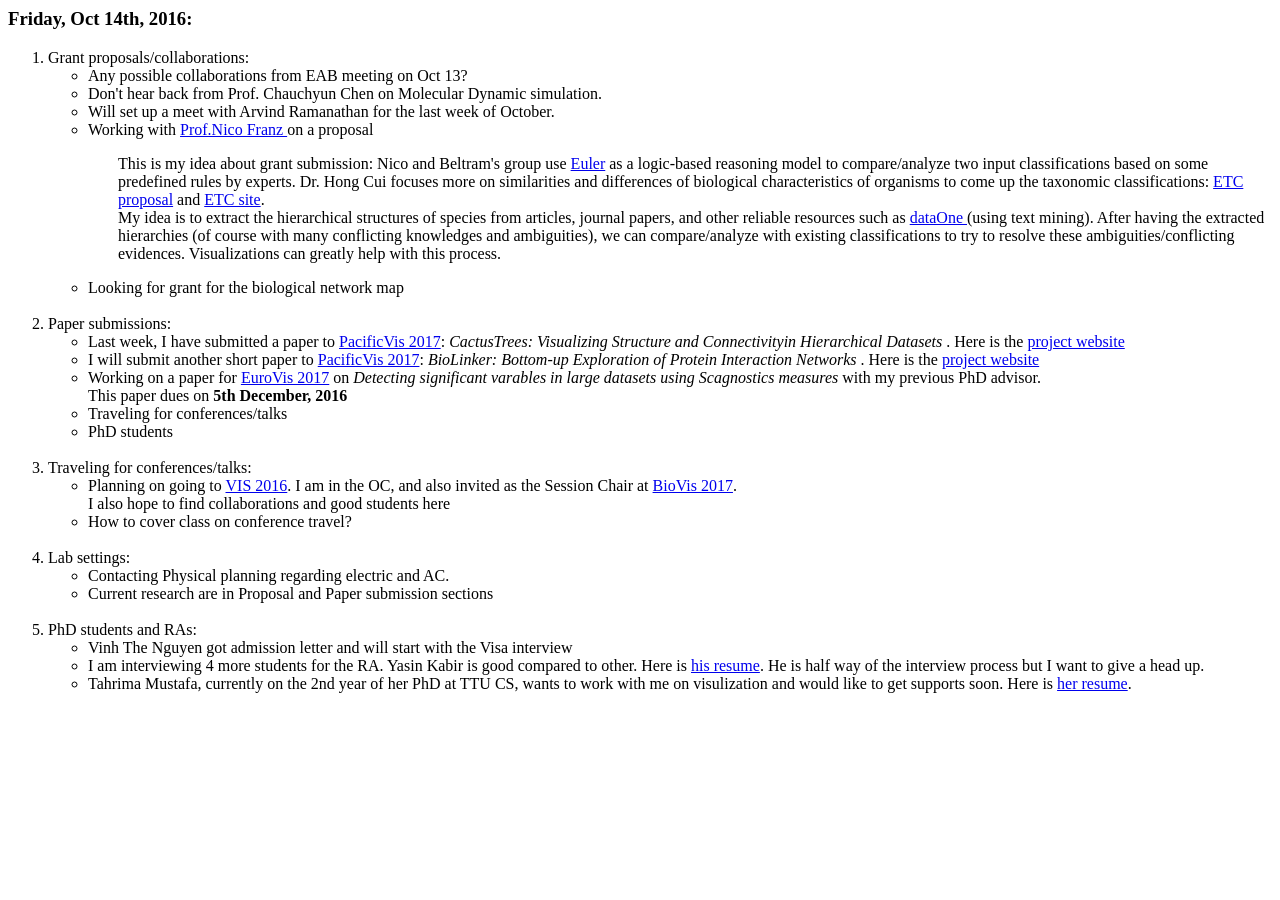
==== g/Mentoring.html @ 5515e6f6 "Add mentoring" ====
<body>
	<h3>Friday, Oct 14th, 2016: </h3>
	<ol>
	  <li>Grant proposals/collaborations:
	    <ul>
	    <li>Any possible collaborations from EAB meeting on Oct 13?</li>
	    <li>Don't hear back from Prof. Chauchyun Chen on Molecular Dynamic simulation.</li>
	    <li>Will set up a meet with Arvind Ramanathan for the last week of October.</li>
	    <li> Working with <a href="https://sols.asu.edu/people/nico-franz">Prof.Nico Franz <a> on a proposal
	    <p style="margin-left: 30px">
	    This is my idea about grant submission: Nico and Beltram's group use <a href="https://github.com/EulerProject">Euler</a> as a logic-based reasoning model to compare/analyze two input classifications based on some predefined rules by experts. 
	    Dr. Hong Cui focuses more on similarities and differences of biological characteristics of organisms to come up the taxonomic classifications:  
	    <a href="http://taxonconceptexplorer.org/public/images/0/08/ETC-ProjectDescription.pdf"> ETC proposal</a> and 
	    <a href="http://taxonconceptexplorer.org/pub/Main_Page"> ETC site</a>.<br>

		My idea is to extract the hierarchical structures of species from articles, journal papers, and other reliable resources such as <a href="https://www.dataone.org/"> dataOne </a>(using text mining). After having the extracted hierarchies (of course with many conflicting knowledges and ambiguities), we can compare/analyze with existing classifications to try to resolve these ambiguities/conflicting evidences. Visualizations can greatly help with this process.
		</p></li>
	   	<li>Looking for grant for the biological network map</li>
	   	</ul>
	  </li>	 
	  <br> 
	  <li>Paper submissions:
	    <ul>
	    <li>Last week, I have submitted a paper to <a href="http://pacificvis.snu.ac.kr/">PacificVis 2017</a>: <i> CactusTrees: Visualizing Structure and Connectivityin Hierarchical Datasets </i>. Here is the <a href="http://pacificvis.snu.ac.kr/">project website</a></li>
	    <li>I will submit another short paper to <a href="http://pacificvis.snu.ac.kr/">PacificVis 2017</a>: <i> BioLinker: Bottom-up Exploration of Protein Interaction Networks </i></font>. Here is the <a href="https://github.com/CreativeCodingLab/BioLinker">project website</a></li>
	    
	    <li>Working on a paper for <a href="http://eurovis2017.virvig.es/"> EuroVis 2017</a> on <i> Detecting significant varables in large datasets using Scagnostics measures</i> with my previous PhD advisor. <br>This paper dues on <b>5th December, 2016</b></li>
	    <li>Traveling for conferences/talks</li>
	   	<li>PhD students</li>
	   	</ul>
	  </li>	  
	  <br>
	  <li>Traveling for conferences/talks:
	    <ul>
	    <li> Planning on going to <a href="http://ieeevis.org/">VIS 2016</a>. I am in the OC, and also invited as the Session Chair at <a href="http://biovis.net/2016/program_ieee/"> BioVis 2017</a>. <br>	    
	    I also hope to find collaborations and good students here
	    </li>
	    <li> How to cover class on conference travel?</li>
	   	</ul>
	  </li>	 
	  <br>
	   <li> Lab settings:
	    <ul>
	    <li> Contacting Physical planning regarding electric and AC.</li>
	    <li> Current research are in Proposal and Paper submission sections</li>
	   	</ul>
	  </li>	 
	   <br>
	  <li> PhD students and RAs:
	    <ul>
	    <li> Vinh The Nguyen got admission letter and will start with the Visa interview</li>
	    <li> I am interviewing 4 more students for the RA. Yasin Kabir is good compared to other. Here is <a href="http://www.mykabir.info/resume/"> his resume</a>. He is half way of the interview process but I want to give a head up.</li> 
	    <li> Tahrima Mustafa, currently on the 2nd year of her PhD at TTU CS, wants to work with me on visulization and would like to get supports soon.  Here is <a href="files/Tahrima_Mustafa.pdf"> her resume</a>.</li>
	   	</ul>
	  </li>	 

	</ol>

</body>
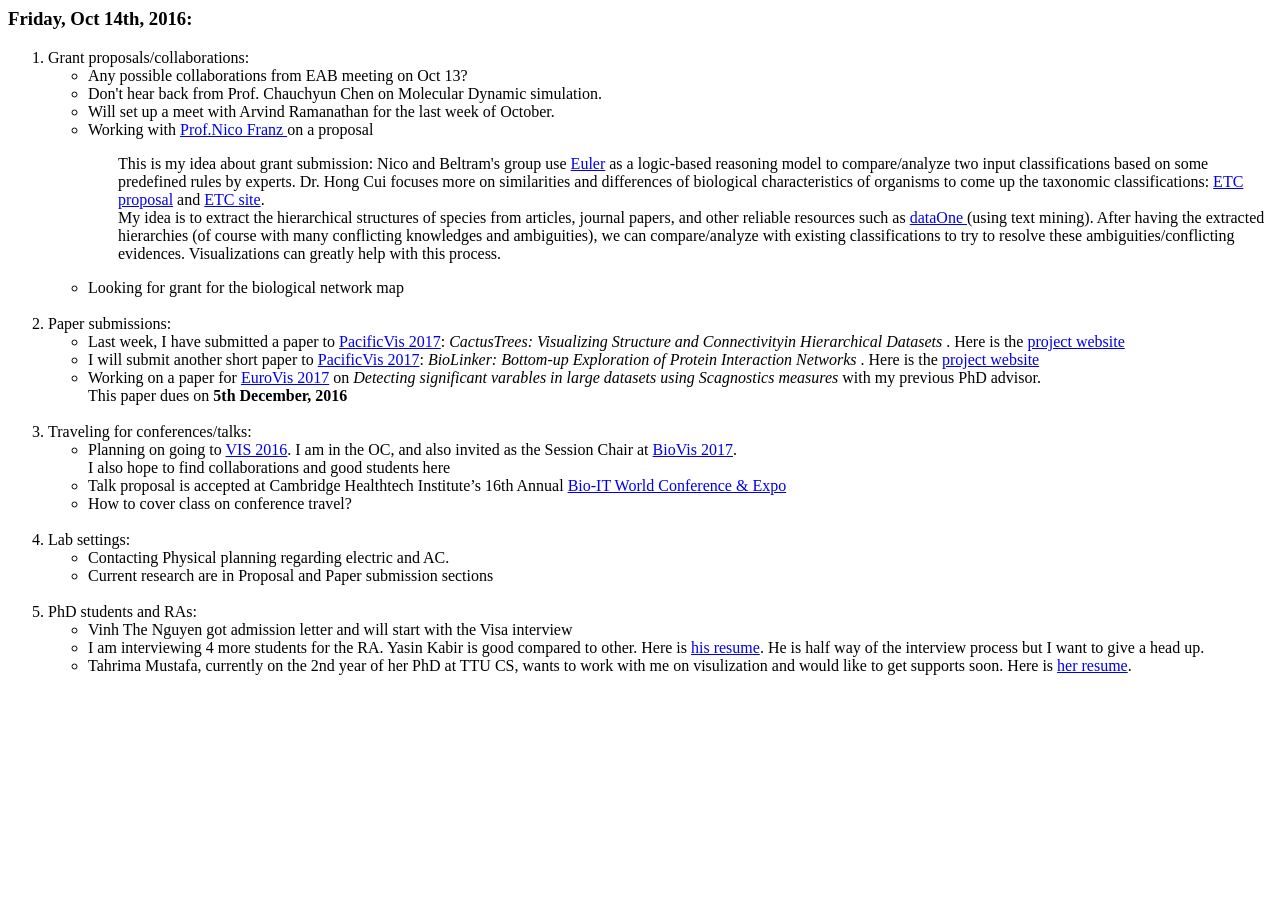
==== commit b897d841: "Add mentoring" ====
--- a/g/Mentoring.html
+++ b/g/Mentoring.html
@@ -25,8 +25,6 @@
 	    <li>I will submit another short paper to <a href="http://pacificvis.snu.ac.kr/">PacificVis 2017</a>: <i> BioLinker: Bottom-up Exploration of Protein Interaction Networks </i></font>. Here is the <a href="https://github.com/CreativeCodingLab/BioLinker">project website</a></li>
 	    
 	    <li>Working on a paper for <a href="http://eurovis2017.virvig.es/"> EuroVis 2017</a> on <i> Detecting significant varables in large datasets using Scagnostics measures</i> with my previous PhD advisor. <br>This paper dues on <b>5th December, 2016</b></li>
-	    <li>Traveling for conferences/talks</li>
-	   	<li>PhD students</li>
 	   	</ul>
 	  </li>	  
 	  <br>
@@ -35,7 +33,8 @@
 	    <li> Planning on going to <a href="http://ieeevis.org/">VIS 2016</a>. I am in the OC, and also invited as the Session Chair at <a href="http://biovis.net/2016/program_ieee/"> BioVis 2017</a>. <br>	    
 	    I also hope to find collaborations and good students here
 	    </li>
-	    <li> How to cover class on conference travel?</li>
+	    <li> Talk proposal is accepted at Cambridge Healthtech Institute’s 16th Annual <a href="http://biovis.net/2016/program_ieee/"> Bio-IT World Conference & Expo </a></li>
+	   	<li> How to cover class on conference travel?</li>
 	   	</ul>
 	  </li>	 
 	  <br>
@@ -53,7 +52,5 @@
 	    <li> Tahrima Mustafa, currently on the 2nd year of her PhD at TTU CS, wants to work with me on visulization and would like to get supports soon.  Here is <a href="files/Tahrima_Mustafa.pdf"> her resume</a>.</li>
 	   	</ul>
 	  </li>	 
-
 	</ol>
-
 </body>					
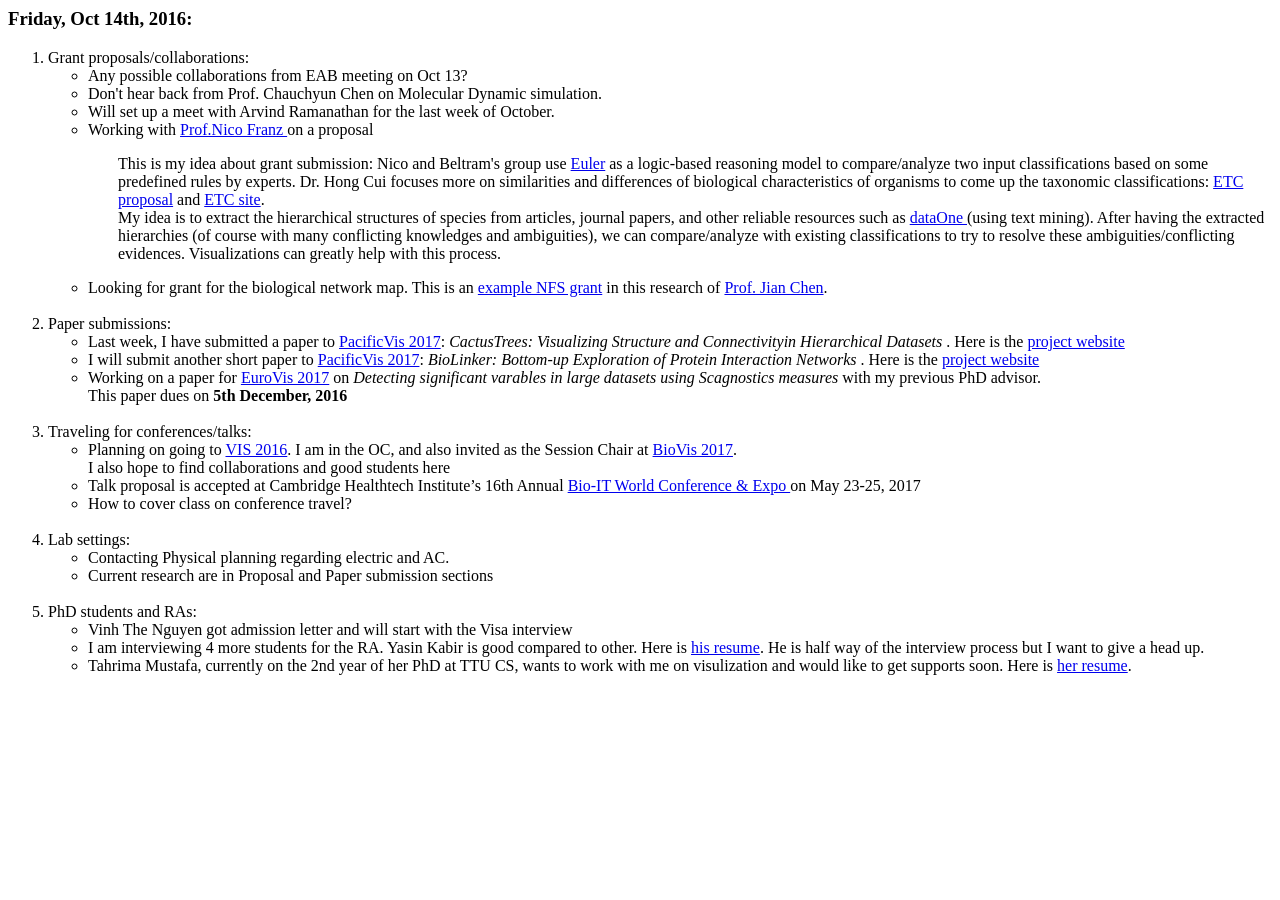
==== commit 77bcdaec: "Add mentoring" ====
--- a/g/Mentoring.html
+++ b/g/Mentoring.html
@@ -15,7 +15,7 @@
 
 		My idea is to extract the hierarchical structures of species from articles, journal papers, and other reliable resources such as <a href="https://www.dataone.org/"> dataOne </a>(using text mining). After having the extracted hierarchies (of course with many conflicting knowledges and ambiguities), we can compare/analyze with existing classifications to try to resolve these ambiguities/conflicting evidences. Visualizations can greatly help with this process.
 		</p></li>
-	   	<li>Looking for grant for the biological network map</li>
+	   	<li>Looking for grant for the biological network map. This is an <a href="https://nsf.gov/awardsearch/showAward?AWD_ID=1260795"> example NFS grant</a> in this research of <a href="http://www.csee.umbc.edu/~jichen/Webhome.html">Prof. Jian Chen</a>. </li>
 	   	</ul>
 	  </li>	 
 	  <br> 
@@ -33,7 +33,7 @@
 	    <li> Planning on going to <a href="http://ieeevis.org/">VIS 2016</a>. I am in the OC, and also invited as the Session Chair at <a href="http://biovis.net/2016/program_ieee/"> BioVis 2017</a>. <br>	    
 	    I also hope to find collaborations and good students here
 	    </li>
-	    <li> Talk proposal is accepted at Cambridge Healthtech Institute’s 16th Annual <a href="http://biovis.net/2016/program_ieee/"> Bio-IT World Conference & Expo </a></li>
+	    <li> Talk proposal is accepted at Cambridge Healthtech Institute’s 16th Annual <a href="http://www.bio-itworldexpo.com/"> Bio-IT World Conference & Expo </a> on May 23-25, 2017</li>
 	   	<li> How to cover class on conference travel?</li>
 	   	</ul>
 	  </li>	 
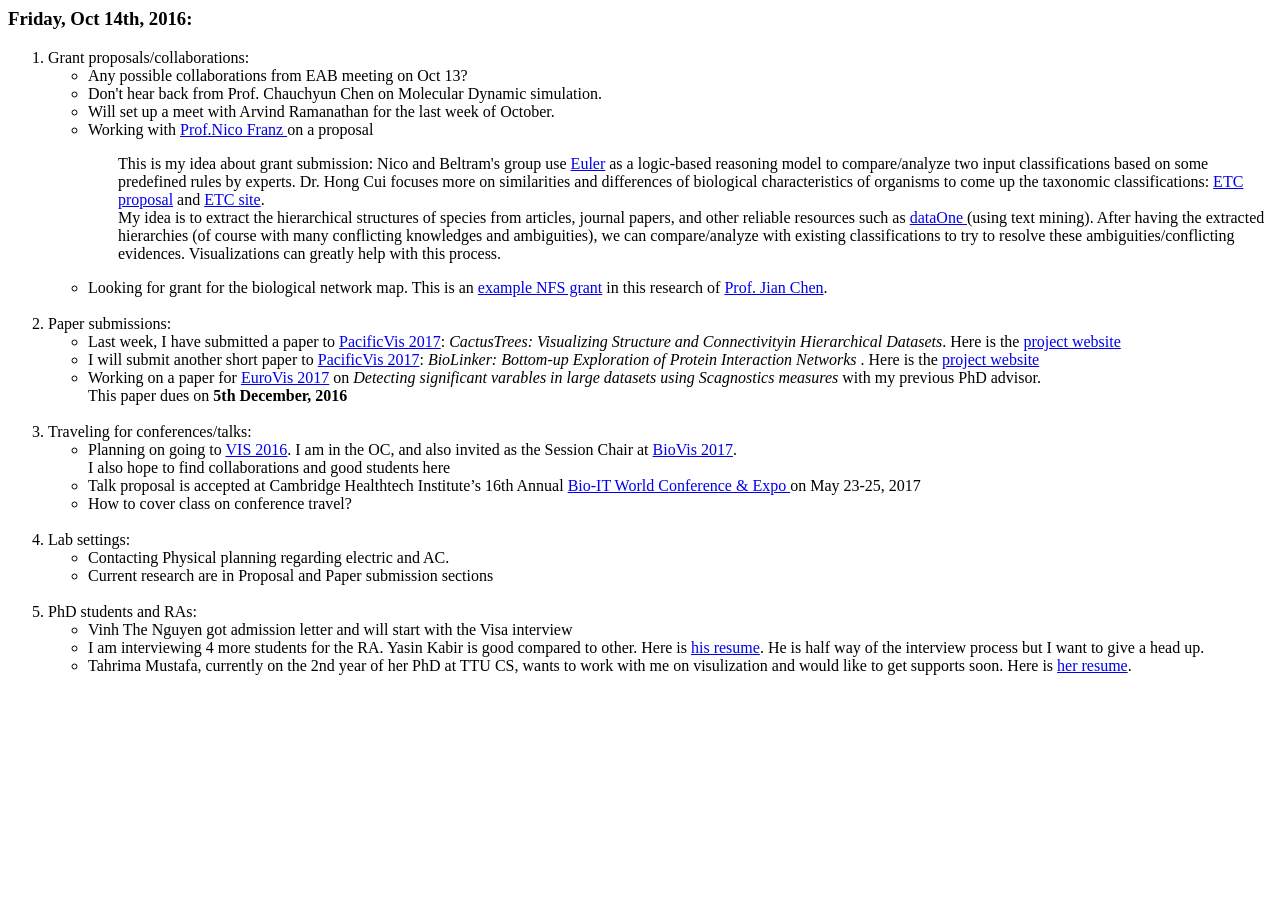
==== commit 26560322: "Add mentoring" ====
--- a/g/Mentoring.html
+++ b/g/Mentoring.html
@@ -21,7 +21,7 @@
 	  <br> 
 	  <li>Paper submissions:
 	    <ul>
-	    <li>Last week, I have submitted a paper to <a href="http://pacificvis.snu.ac.kr/">PacificVis 2017</a>: <i> CactusTrees: Visualizing Structure and Connectivityin Hierarchical Datasets </i>. Here is the <a href="http://pacificvis.snu.ac.kr/">project website</a></li>
+	    <li>Last week, I have submitted a paper to <a href="http://pacificvis.snu.ac.kr/">PacificVis 2017</a>: <i> CactusTrees: Visualizing Structure and Connectivityin Hierarchical Datasets</i>. Here is the <a href="http://pacificvis.snu.ac.kr/">project website</a></li>
 	    <li>I will submit another short paper to <a href="http://pacificvis.snu.ac.kr/">PacificVis 2017</a>: <i> BioLinker: Bottom-up Exploration of Protein Interaction Networks </i></font>. Here is the <a href="https://github.com/CreativeCodingLab/BioLinker">project website</a></li>
 	    
 	    <li>Working on a paper for <a href="http://eurovis2017.virvig.es/"> EuroVis 2017</a> on <i> Detecting significant varables in large datasets using Scagnostics measures</i> with my previous PhD advisor. <br>This paper dues on <b>5th December, 2016</b></li>
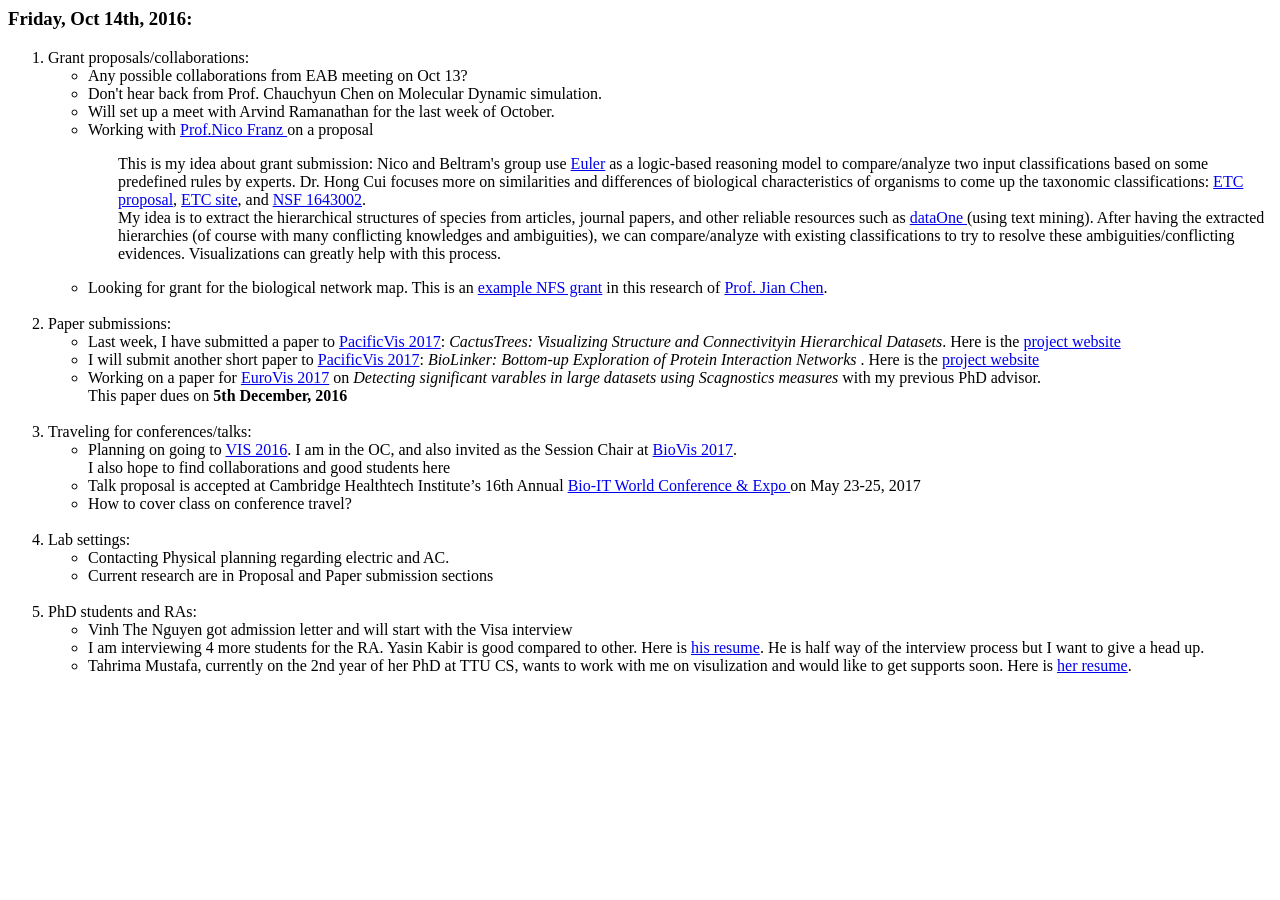
==== commit 2e97dcff: "Add mentoring" ====
--- a/g/Mentoring.html
+++ b/g/Mentoring.html
@@ -10,8 +10,8 @@
 	    <p style="margin-left: 30px">
 	    This is my idea about grant submission: Nico and Beltram's group use <a href="https://github.com/EulerProject">Euler</a> as a logic-based reasoning model to compare/analyze two input classifications based on some predefined rules by experts. 
 	    Dr. Hong Cui focuses more on similarities and differences of biological characteristics of organisms to come up the taxonomic classifications:  
-	    <a href="http://taxonconceptexplorer.org/public/images/0/08/ETC-ProjectDescription.pdf"> ETC proposal</a> and 
-	    <a href="http://taxonconceptexplorer.org/pub/Main_Page"> ETC site</a>.<br>
+	    <a href="http://taxonconceptexplorer.org/public/images/0/08/ETC-ProjectDescription.pdf"> ETC proposal</a>, <a href="http://taxonconceptexplorer.org/pub/Main_Page"> ETC site</a>, and 
+	    <a href="https://www.nsf.gov/awardsearch/showAward?AWD_ID=1643002"> NSF 1643002</a>.<br>
 
 		My idea is to extract the hierarchical structures of species from articles, journal papers, and other reliable resources such as <a href="https://www.dataone.org/"> dataOne </a>(using text mining). After having the extracted hierarchies (of course with many conflicting knowledges and ambiguities), we can compare/analyze with existing classifications to try to resolve these ambiguities/conflicting evidences. Visualizations can greatly help with this process.
 		</p></li>
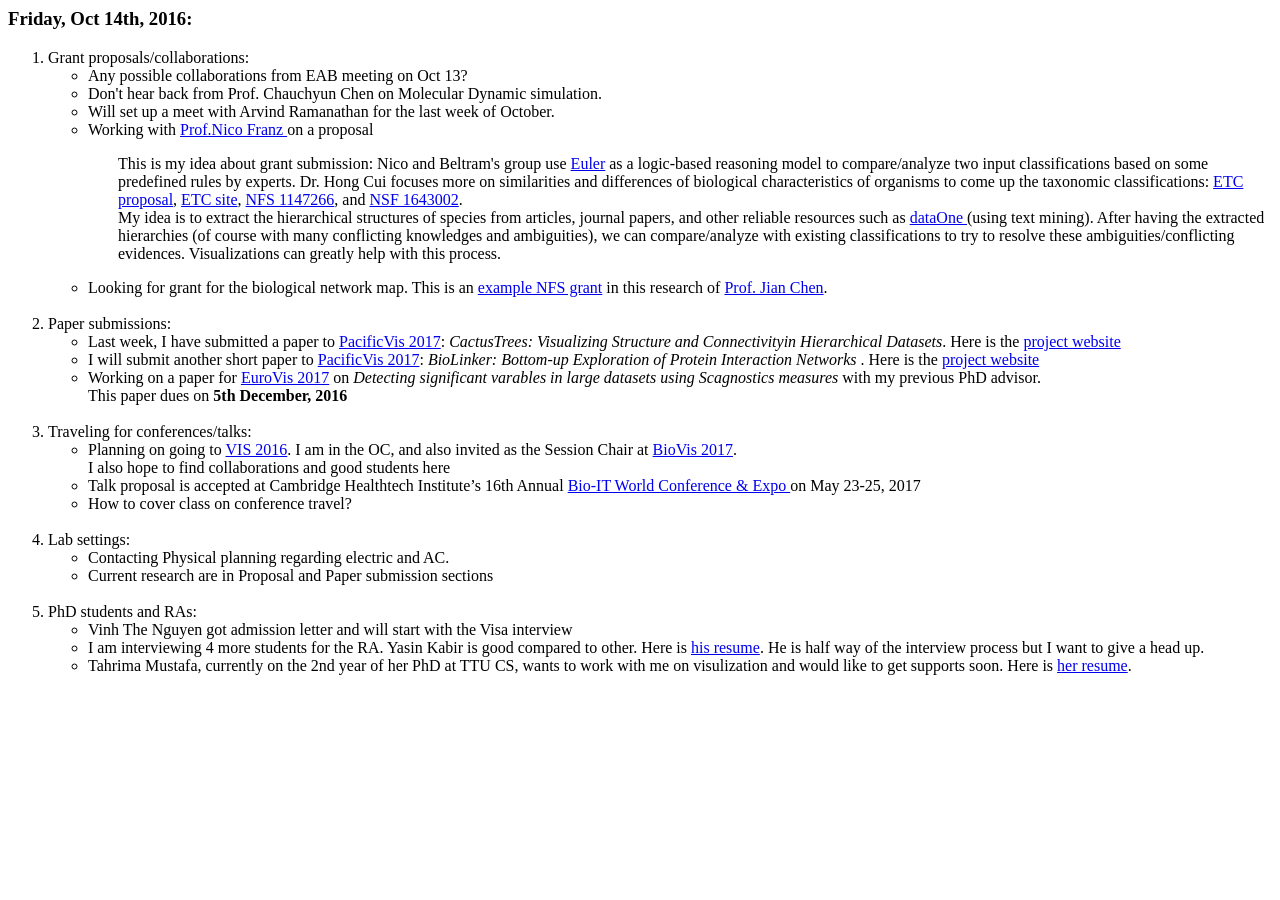
==== commit 03f3e885: "Add mentoring" ====
--- a/g/Mentoring.html
+++ b/g/Mentoring.html
@@ -10,7 +10,7 @@
 	    <p style="margin-left: 30px">
 	    This is my idea about grant submission: Nico and Beltram's group use <a href="https://github.com/EulerProject">Euler</a> as a logic-based reasoning model to compare/analyze two input classifications based on some predefined rules by experts. 
 	    Dr. Hong Cui focuses more on similarities and differences of biological characteristics of organisms to come up the taxonomic classifications:  
-	    <a href="http://taxonconceptexplorer.org/public/images/0/08/ETC-ProjectDescription.pdf"> ETC proposal</a>, <a href="http://taxonconceptexplorer.org/pub/Main_Page"> ETC site</a>, and 
+	    <a href="http://taxonconceptexplorer.org/public/images/0/08/ETC-ProjectDescription.pdf"> ETC proposal</a>, <a href="http://taxonconceptexplorer.org/pub/Main_Page"> ETC site</a>, <a href="https://www.nsf.gov/awardsearch/showAward?AWD_ID=1147266"> NFS 1147266</a>, and 
 	    <a href="https://www.nsf.gov/awardsearch/showAward?AWD_ID=1643002"> NSF 1643002</a>.<br>
 
 		My idea is to extract the hierarchical structures of species from articles, journal papers, and other reliable resources such as <a href="https://www.dataone.org/"> dataOne </a>(using text mining). After having the extracted hierarchies (of course with many conflicting knowledges and ambiguities), we can compare/analyze with existing classifications to try to resolve these ambiguities/conflicting evidences. Visualizations can greatly help with this process.
